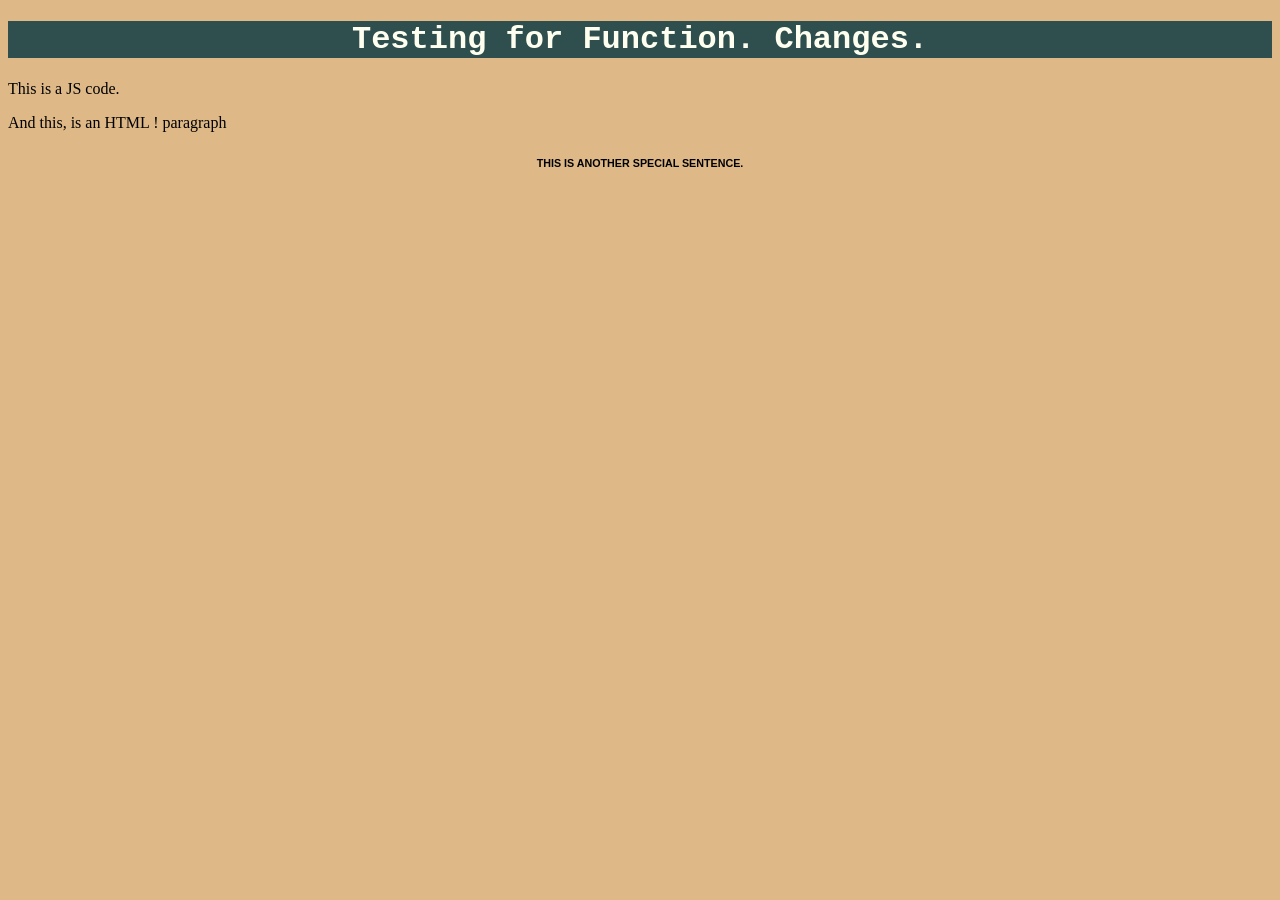
==== index.html @ 84844e10 "Relocated folders." ====
<!DOCTYPE html>
<html lang="en">
<head>
    <meta charset="UTF-8">
    <meta name="viewport" content="width=device-width, initial-scale=1.0">
    <title>SkillsBuild Training</title>
    <style>
        h6 {
            text-align: center;
            font-weight:800;
        }
    </style>
    <link rel="stylesheet" href="style.css">
</head>
<body>
    <h1>Testing for Function. Changes.</h1>
    <script src="script.js"></script>
    <p>And this, is an HTML ! paragraph</p>
    <h6>This is another special sentence.</h6>
</body>
</html>
---- style.css ----
body{
    background-color:burlywood;
}
h1 {
    text-align: center;
    color:ivory;
    background-color: darkslategrey;
    font-family: 'Courier New', Courier, monospace;
}
h6 {
    font-family:'Segoe UI', Tahoma, Geneva, Verdana, sans-serif;
    text-transform: uppercase;
}
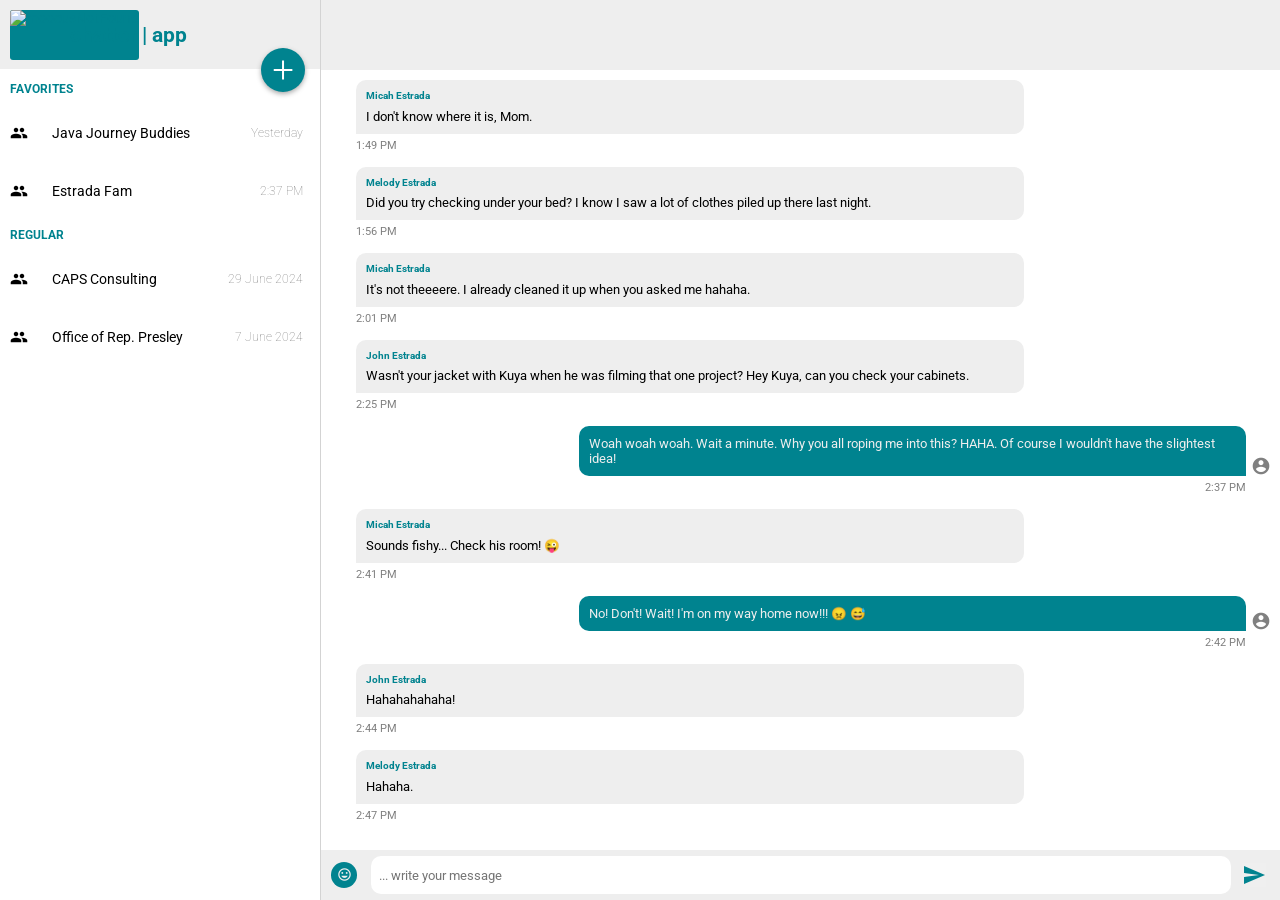
==== commit c5772333: "Part 3 Added basic javascript, and improved CSS stylings." ====
--- a/index.html
+++ b/index.html
@@ -1,21 +1,107 @@
 <!DOCTYPE html>
 <html lang="en">
+
 <head>
     <meta charset="UTF-8">
     <meta name="viewport" content="width=device-width, initial-scale=1.0">
-    <title>SkillsBuild Training</title>
-    <style>
-        h6 {
-            text-align: center;
-            font-weight:800;
-        }
-    </style>
-    <link rel="stylesheet" href="style.css">
+    <title>chatter|app</title>
+    <link href="style.css" rel="stylesheet">
+    <link href="https://fonts.googleapis.com/css?family=Roboto" rel="stylesheet">
+    <link href="https://fonts.googleapis.com/icon?family=Material+Icons" rel="stylesheet">
+    <link href="https://use.fontawesome.com/releases/v5.3.1/css/all.css" rel="stylesheet" integrity="sha384-mzrmE5qonljUremFsqc01SB46JvROS7bZs3IO2EmfFsd15uHvIt+Y8vEf7N7fWAU" crossorigin="anonymous">
+    <script src="https://code.jquery.com/jquery-3.6.0.min.js"></script>
+    <script src="channels.js"></script>
+    <script src="main.js"></script>
 </head>
+
 <body>
-    <h1>Testing for Function. Changes.</h1>
-    <script src="script.js"></script>
-    <p>And this, is an HTML ! paragraph</p>
-    <h6>This is another special sentence.</h6>
+    <div id="menuSide" class="mainDivs">
+        <section id="appBar1" class="appBar">
+            <img 
+                id="moocus"
+                src="https://ip.lfe.mw.tum.de/sections/moocus.png"
+                alt="moocusNotFound"
+            >
+            <h1 class="title">chatter | app</h1>
+            <a class="fab">+</a>
+        </section>
+        <section id="channelsView">
+            <h2 class="categories">Favorites</h2>
+            <ul class="channelList">
+                <li id="channel_1" class="channel" onclick="switchChannel(channel_1)">Java Journey Buddies<span class="dateLastActive"> Yesterday</span></li>
+                <li id="channel_2" class="channel" onclick="switchChannel(channel_2)">Estrada Fam<span class="dateLastActive"> 2:37 PM</span><br></li>
+            </ul>
+            <h2 class="categories">Regular</h2>
+            <ul class="channelList">
+                <li id="channel_3" class="channel" onclick="switchChannel(channel_3)">CAPS Consulting<span class="dateLastActive"> 29 June 2024</span></li>
+                <li id="channel_4" class="channel" onclick="switchChannel(channel_4)">Office of Rep. Presley<span class="dateLastActive"> 7 June 2024</span></li>
+            </ul>
+        </section>
+    </div>
+    <div id="chatSide" class="mainDivs">
+            <section id="appBar2" class="appBar">
+                <h2 id="chosenChat"></h2>
+                <a id="addToFave" class="material-icons"></a>
+            </section>
+        <article id="chatArea">
+            <div class="chatBlock">
+                <h3 class="sender">Micah Estrada</h3>
+                <p class="chatLog">I don't know where it is, Mom.</p>
+            </div>
+            <p class="dateLog">1:49 PM</p>
+            <div class="chatBlock">
+                <h3 class="sender">Melody Estrada</h3>
+                <p class="chatLog">Did you try checking under your bed? I know I saw a lot of clothes piled up there last night.</p>
+            </div>
+            <p class="dateLog">1:56 PM</p>
+            <div class="chatBlock">
+                <h3 class="sender">Micah Estrada</h3>
+                <p class="chatLog">It's not theeeere. I already cleaned it up when you asked me hahaha.</p>
+            </div>
+            <p class="dateLog">2:01 PM</p>
+            <div class="chatBlock">
+                <h3 class="sender">John Estrada</h3>
+                <p class="chatLog">Wasn't your jacket with Kuya when he was filming that one project? Hey Kuya, can you check your cabinets.</p>
+            </div>
+            <p class="dateLog">2:25 PM</p>
+            <div class="chatBlock mine">
+                <p class="chatLog mine">Woah woah woah. Wait a minute. Why you all roping me into this? HAHA. Of course I wouldn't have the slightest idea!</p>
+            </div>
+            <p class="dateLog mine">2:37 PM</p>
+            <div class="chatBlock">
+                <h3 class="sender">Micah Estrada</h3>
+                <p class="chatLog">Sounds fishy... Check his room! 😜</p>
+            </div>
+            <p class="dateLog">2:41 PM</p>
+            <div class="chatBlock mine">
+                <p class="chatLog mine">No! Don't! Wait! I'm on my way home now!!! 😠 😅</p>
+            </div>
+            <p class="dateLog mine">2:42 PM</p>
+            <div class="chatBlock">
+                <h3 class="sender">John Estrada</h3>
+                <p class="chatLog">Hahahahahaha!</p>
+            </div>
+            <p class="dateLog">2:44 PM</p>
+            <div class="chatBlock">
+                <h3 class="sender">Melody Estrada</h3>
+                <p class="chatLog">Hahaha.</p>
+            </div>
+            <p class="dateLog">2:47 PM</p>
+        </article>
+        <div id="inputArea">
+            <i class="material-icons" id="emoticonButton">insert_emoticon</i>
+            <input
+              type="text"
+              id="messageInput"
+              name="messageInput"
+              minlength="1"
+              maxlength="500"
+              placeholder="... write your message"
+            >
+            <button class="material-icons button" id="sendButton" onclick="sendMessage()">send</button>
+        </div>
+    </div>
+
 </body>
+
 </html>
--- a/style.css
+++ b/style.css
@@ -1,13 +1,259 @@
-body{
-    background-color:burlywood;
-}
-h1 {
+
+/*Global*/
+* {
+    font-family:Roboto, Arial, "Sans Serif";
+    margin: 0px;
+    padding: 0px;
+    text-overflow: ellipsis;
+    white-space: nowrap;
+    z-index: 0;
+}
+body {
+    font-size: 14px;
+    display: flex;
+    overflow-x: hidden;
+}
+
+.mainDivs {
+    height: 100%;
+    position: fixed;
+    display: flex;
+    flex-direction: column;
+    justify-content: flex-start;
+    overflow-y: auto;
+}
+#menuSide {
+    width: 25%;
+}
+#chatSide {
+    width: 75%;
+    left: 25%;
+    border-left: 1.5px solid lightgrey;
+    display: flex;
+    flex-direction: column;
+}
+
+
+/*App Bar*/
+.appBar {
+    display: flex;
+    align-items: center;
+    background-color: #eeeeee;
+    color: #00838f;
+    position: sticky;
+    top: 0px;
+    z-index: 1;
+}
+
+#moocus {
+    position: absolute;
+    background-color: #00838f;
+    top: 10px;
+    left: 10px;
+    border-radius: 3px;
+    height: 50px;
+}
+.title {
+    margin: 22.5px 0 22.5px 70px; /*!!Basis Margin!!*/
+}
+.fab {
+    width: 44px;
+    height: 44px;
+    background-color: #00838f;
+    border-radius: 50%;
+    box-shadow: 0 2px 5px 0 #aaaaaa;
+
+    font-size: 40px;
+    font-weight: 900;
+    color: white;
     text-align: center;
-    color:ivory;
-    background-color: darkslategrey;
-    font-family: 'Courier New', Courier, monospace;
-}
-h6 {
-    font-family:'Segoe UI', Tahoma, Geneva, Verdana, sans-serif;
+    line-height: 44px;
+
+    position: absolute;
+    top: 48px;
+    right: 15px;
+
+    cursor: pointer;
+}
+
+#appBar2 {
+    margin-left: 0;
+    justify-content: space-between;
+    min-height: 70.250px;
+}
+#chosenChat {
+    margin: 22.5px 0 22.5px 15px;
+}
+#addToFave{
+    color: #00838f;
+    margin-right: 20px;
+    cursor: pointer;
+}
+
+/*Channels List*/
+#channelsView {
+    margin: 5px 0 0 0px;
+    display: flex;
+    flex-direction: column;
+}
+.categories {
+    display: flex;
+    flex-direction: column;
+    padding: 0 0 0 10px;
+    font-size: smaller;
     text-transform: uppercase;
+    color: #00838f;
+    height: 30px;
+    justify-content: center;
+}
+.channelList {
+    display: flex;
+    flex-direction: column;
+    list-style-type: none;
+}
+.channel {
+    display: flex;
+    align-items: center;
+    padding: 20px 0 20px 10px;
+    font-size: 13.5px;
+}
+/* .channel:hover {
+    background-color: #eeeeee;
+    border-right: 5px solid #00838f;
+    transition: all 0.1s ease-out;
+} */
+.selected {
+    background-color: #eeeeee;
+    border-right: 5px solid #00838f;
+    transition: all 0.1s ease-out;
+}
+.channel::before {
+    font-family: 'Material Icons';
+    font-size: 17.5px;
+    content: 'group';
+    margin-right: 23.5px;
+}
+.dateLastActive {
+    display: flex;
+    margin-left: auto;
+    margin-right: 17.5px;
+    font-size: 11.5px;
+    font-weight: lighter;
+    color: rgba(0, 0, 0, 0.5)
+}
+
+/*Chats*/
+#chatArea {
+    margin: 10px 0 0 35px;
+    display: flex;
+    flex-direction: column;
+    height: auto;
+    flex-grow: 1;
+    overflow-y: auto;
+}
+.chatBlock {
+    display: flex;
+    flex-direction: column;
+    width: 70%;
+    padding: 10px;
+    border-radius: 10px 10px 10px 0;
+    background-color: #eeeeee;
+    justify-content: flex-end;
+    position: relative;
+}
+.sender {
+    font-size: 10px;
+    font-weight: 700;
+    color: #00838f;
+    margin: 0 0 7.5px 0;
+}
+.chatLog {
+    white-space: normal;
+    font-size: 12.5px;
+}
+.chatBlock::before {
+    font-family: 'Material Icons';
+    font-size: 20px;
+    color: gray;
+    content: 'account_circle';
+    position: absolute;
+    left: -25px;
+    transform: translate(0, 10px);
+}
+.dateLog {
+    margin: 5px 0 15px 0;
+    font-size: 10.5px;
+    color: rgba(0, 0, 0, 0.5)
+}
+.chatBlock.mine {
+    display: flex;
+    flex-direction: column;
+    width: 70%;
+    padding: 10px;
+    margin-right: 35px;
+    border-radius: 10px 10px 0 10px;
+    background-color: #00838f;
+    justify-content: flex-end;
+    position: relative;
+    align-self: flex-end;
+}
+.chatBlock.mine::before {
+    font-family: 'Material Icons';
+    font-size: 20px;
+    color: gray;
+    content: 'account_circle';
+    position: absolute;
+    left: auto;
+    right: -25px;
+    transform: translate(0, 10px);
+}
+.chatLog.mine {
+    white-space: normal;
+    font-size: 12.5px;
+    color: #eeeeee;
+}
+.dateLog.mine {
+    margin: 5px 35px 15px 0;
+    font-size: 10.5px;
+    color: rgba(0, 0, 0, 0.5);
+    align-self: flex-end;
+}
+
+/*Input Area*/
+#inputArea {
+    background-color: #eeeeee;
+    position: sticky;
+    bottom: 0px;
+    min-height: 50px;
+    display: flex;
+    justify-content: space-between;
+    align-items: center;
+}
+#messageInput {
+    border: none;
+    height: 27.5px;
+    position: absolute;
+    left: 50px;
+    right: 50px;
+    width: auto;
+    border-radius: 10px;
+    padding: 5px 5px 5px 8px;
+}
+#emoticonButton {
+    margin-left: 10px;
+    padding: 5.5px;
+    border-radius: 100%;
+    background-color: #00838f;
+    color:#eeeeee;
+    font-size: 14.5px;
+}
+#sendButton {  
+    margin-right: 15px;
+    color: #00838f;
+    cursor: pointer;
+    border: none;
+}
+#sendButton:active {
+    transform: scale(0.90); 
+
 }
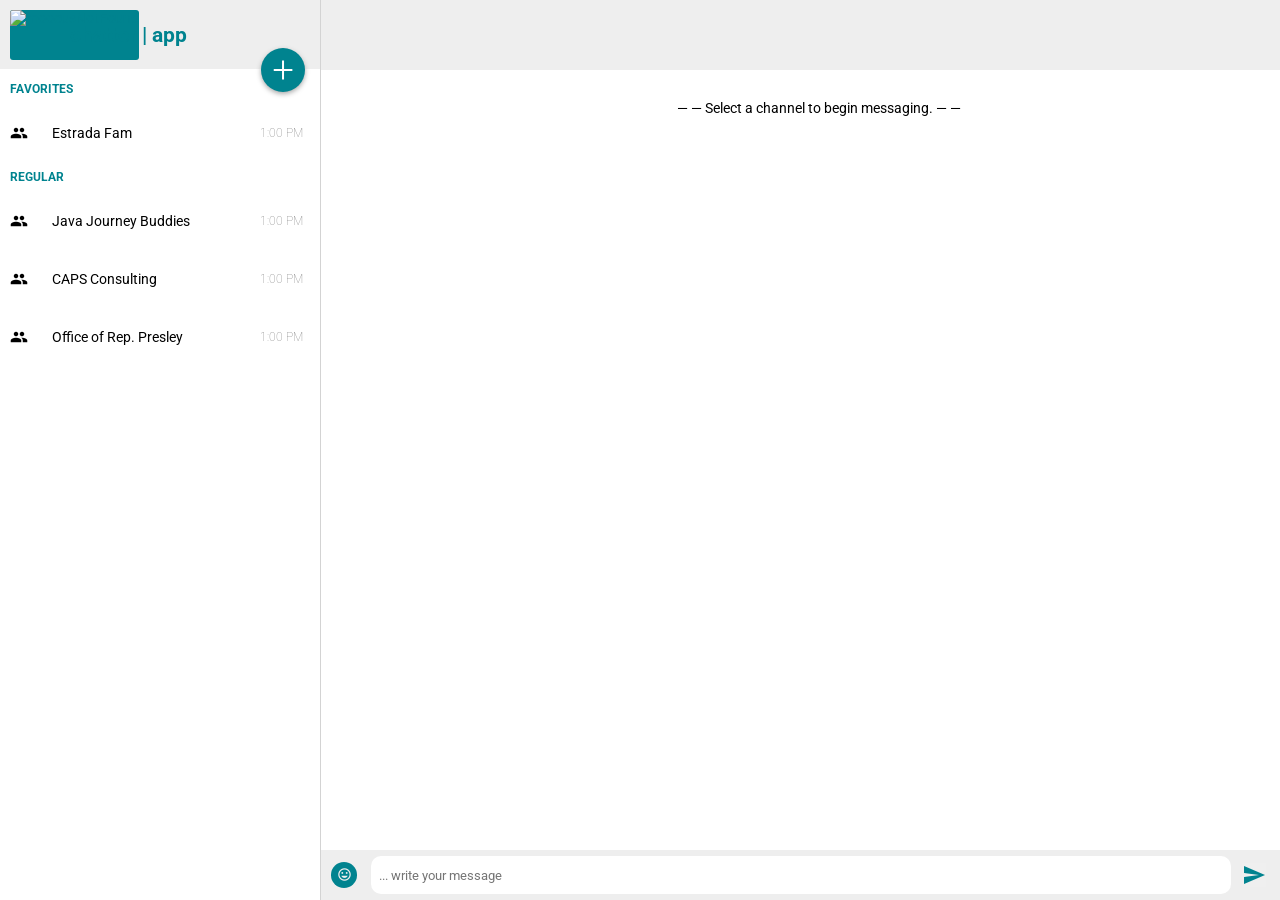
==== commit f9ea7b94: "Something's up I'm not sure what is edited" ====
--- a/index.html
+++ b/index.html
@@ -11,10 +11,11 @@
     <link href="https://use.fontawesome.com/releases/v5.3.1/css/all.css" rel="stylesheet" integrity="sha384-mzrmE5qonljUremFsqc01SB46JvROS7bZs3IO2EmfFsd15uHvIt+Y8vEf7N7fWAU" crossorigin="anonymous">
     <script src="https://code.jquery.com/jquery-3.6.0.min.js"></script>
     <script src="channels.js"></script>
+    <script src="messages.js"></script>
     <script src="main.js"></script>
 </head>
 
-<body>
+<body onload="init()">
     <div id="menuSide" class="mainDivs">
         <section id="appBar1" class="appBar">
             <img 
@@ -27,14 +28,14 @@
         </section>
         <section id="channelsView">
             <h2 class="categories">Favorites</h2>
-            <ul class="channelList">
-                <li id="channel_1" class="channel" onclick="switchChannel(channel_1)">Java Journey Buddies<span class="dateLastActive"> Yesterday</span></li>
-                <li id="channel_2" class="channel" onclick="switchChannel(channel_2)">Estrada Fam<span class="dateLastActive"> 2:37 PM</span><br></li>
+            <ul id="favoriteCh" class="channelList">
+                <!-- <li id="channel_1" class="channel" onclick="switchChannel(channel_1)">Java Journey Buddies<span class="dateLastActive"> Yesterday</span></li>
+                <li id="channel_2" class="channel" onclick="switchChannel(channel_2)">Estrada Fam<span class="dateLastActive"> 2:37 PM</span><br></li> -->
             </ul>
             <h2 class="categories">Regular</h2>
-            <ul class="channelList">
-                <li id="channel_3" class="channel" onclick="switchChannel(channel_3)">CAPS Consulting<span class="dateLastActive"> 29 June 2024</span></li>
-                <li id="channel_4" class="channel" onclick="switchChannel(channel_4)">Office of Rep. Presley<span class="dateLastActive"> 7 June 2024</span></li>
+            <ul id="regularCh" class="channelList">
+                <!-- <li id="channel_3" class="channel" onclick="switchChannel(channel_3)">CAPS Consulting<span class="dateLastActive"> 29 June 2024</span></li>
+                <li id="channel_4" class="channel" onclick="switchChannel(channel_4)">Office of Rep. Presley<span class="dateLastActive"> 7 June 2024</span></li> -->
             </ul>
         </section>
     </div>
@@ -44,7 +45,9 @@
                 <a id="addToFave" class="material-icons"></a>
             </section>
         <article id="chatArea">
-            <div class="chatBlock">
+            <p id="startText">— — Select a channel to begin messaging. — —</p>
+
+            <!-- <div class="chatBlock">
                 <h3 class="sender">Micah Estrada</h3>
                 <p class="chatLog">I don't know where it is, Mom.</p>
             </div>
@@ -86,7 +89,7 @@
                 <h3 class="sender">Melody Estrada</h3>
                 <p class="chatLog">Hahaha.</p>
             </div>
-            <p class="dateLog">2:47 PM</p>
+            <p class="dateLog">2:47 PM</p> -->
         </article>
         <div id="inputArea">
             <i class="material-icons" id="emoticonButton">insert_emoticon</i>
--- a/style.css
+++ b/style.css
@@ -143,6 +143,10 @@
 }
 
 /*Chats*/
+#startText {
+    align-self: center;
+    margin: 20px;
+}
 #chatArea {
     margin: 10px 0 0 35px;
     display: flex;
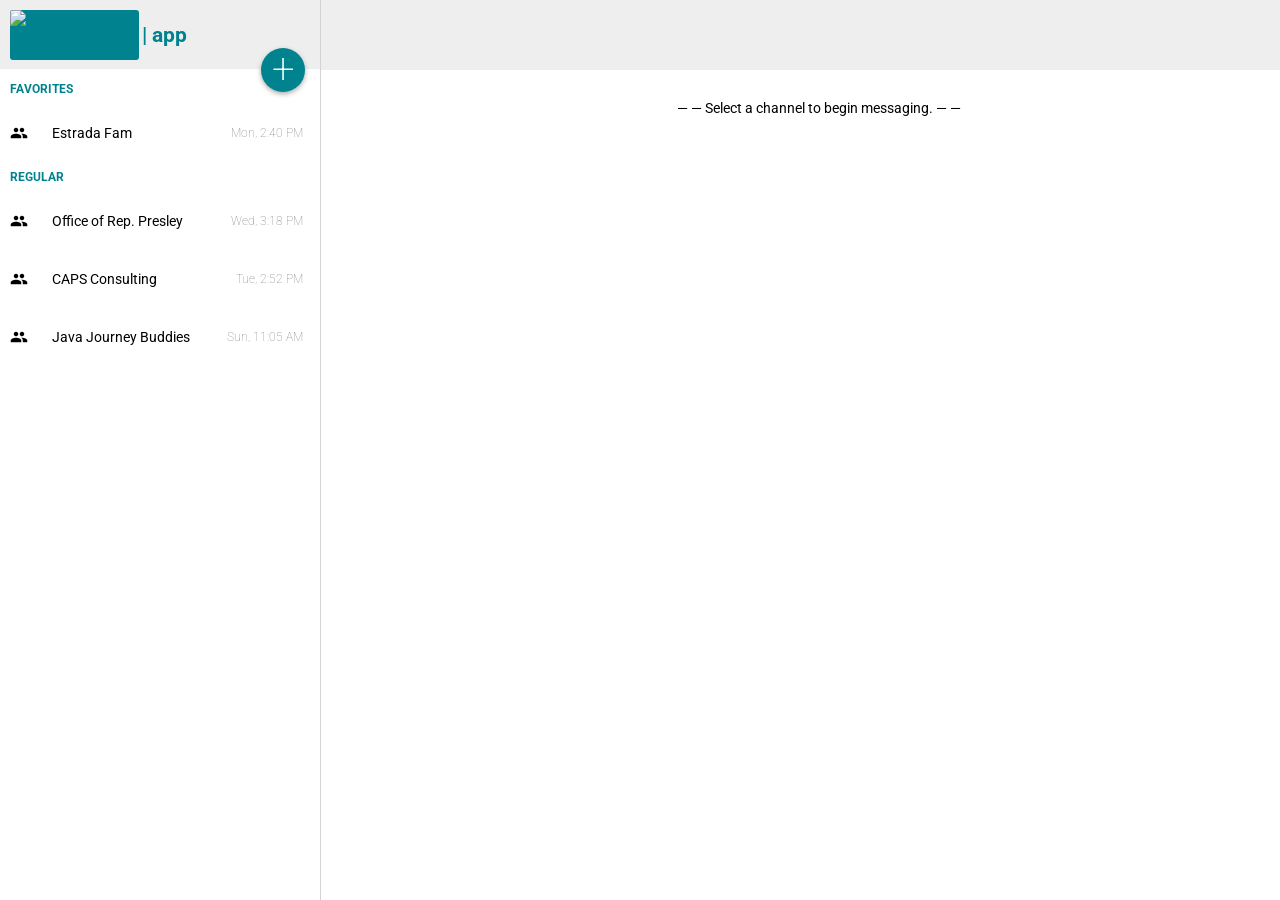
==== commit 4efdcbf9: "Near-done I only need to make sure the message bar is consistent" ====
--- a/index.html
+++ b/index.html
@@ -8,11 +8,8 @@
     <link href="style.css" rel="stylesheet">
     <link href="https://fonts.googleapis.com/css?family=Roboto" rel="stylesheet">
     <link href="https://fonts.googleapis.com/icon?family=Material+Icons" rel="stylesheet">
+    <link href="https://fonts.googleapis.com/css2?family=Material+Symbols+Outlined" rel="stylesheet">
     <link href="https://use.fontawesome.com/releases/v5.3.1/css/all.css" rel="stylesheet" integrity="sha384-mzrmE5qonljUremFsqc01SB46JvROS7bZs3IO2EmfFsd15uHvIt+Y8vEf7N7fWAU" crossorigin="anonymous">
-    <script src="https://code.jquery.com/jquery-3.6.0.min.js"></script>
-    <script src="channels.js"></script>
-    <script src="messages.js"></script>
-    <script src="main.js"></script>
 </head>
 
 <body onload="init()">
@@ -24,7 +21,7 @@
                 alt="moocusNotFound"
             >
             <h1 class="title">chatter | app</h1>
-            <a class="fab">+</a>
+            <a id="fab" onclick="showPop()">+</a>
         </section>
         <section id="channelsView">
             <h2 class="categories">Favorites</h2>
@@ -46,50 +43,6 @@
             </section>
         <article id="chatArea">
             <p id="startText">— — Select a channel to begin messaging. — —</p>
-
-            <!-- <div class="chatBlock">
-                <h3 class="sender">Micah Estrada</h3>
-                <p class="chatLog">I don't know where it is, Mom.</p>
-            </div>
-            <p class="dateLog">1:49 PM</p>
-            <div class="chatBlock">
-                <h3 class="sender">Melody Estrada</h3>
-                <p class="chatLog">Did you try checking under your bed? I know I saw a lot of clothes piled up there last night.</p>
-            </div>
-            <p class="dateLog">1:56 PM</p>
-            <div class="chatBlock">
-                <h3 class="sender">Micah Estrada</h3>
-                <p class="chatLog">It's not theeeere. I already cleaned it up when you asked me hahaha.</p>
-            </div>
-            <p class="dateLog">2:01 PM</p>
-            <div class="chatBlock">
-                <h3 class="sender">John Estrada</h3>
-                <p class="chatLog">Wasn't your jacket with Kuya when he was filming that one project? Hey Kuya, can you check your cabinets.</p>
-            </div>
-            <p class="dateLog">2:25 PM</p>
-            <div class="chatBlock mine">
-                <p class="chatLog mine">Woah woah woah. Wait a minute. Why you all roping me into this? HAHA. Of course I wouldn't have the slightest idea!</p>
-            </div>
-            <p class="dateLog mine">2:37 PM</p>
-            <div class="chatBlock">
-                <h3 class="sender">Micah Estrada</h3>
-                <p class="chatLog">Sounds fishy... Check his room! 😜</p>
-            </div>
-            <p class="dateLog">2:41 PM</p>
-            <div class="chatBlock mine">
-                <p class="chatLog mine">No! Don't! Wait! I'm on my way home now!!! 😠 😅</p>
-            </div>
-            <p class="dateLog mine">2:42 PM</p>
-            <div class="chatBlock">
-                <h3 class="sender">John Estrada</h3>
-                <p class="chatLog">Hahahahahaha!</p>
-            </div>
-            <p class="dateLog">2:44 PM</p>
-            <div class="chatBlock">
-                <h3 class="sender">Melody Estrada</h3>
-                <p class="chatLog">Hahaha.</p>
-            </div>
-            <p class="dateLog">2:47 PM</p> -->
         </article>
         <div id="inputArea">
             <i class="material-icons" id="emoticonButton">insert_emoticon</i>
@@ -104,7 +57,29 @@
             <button class="material-icons button" id="sendButton" onclick="sendMessage()">send</button>
         </div>
     </div>
-
+    <div id="overlay"></div>
+    <div popover="manual" id="addChPop">
+        <div id="textPop">Create a New Channel</div>
+        <input
+        type="text"
+        id="channelInput"
+        name="channelInput"
+        minlength="1"
+        maxlength="25"
+        placeholder="Name the New Channel."
+        >
+        <div><button id="closePop" type="button" onclick="hidePop()">
+            <span id="closeIcon" class="material-symbols-outlined">close</span>Cancel
+        </button>
+        <button id="createCh" type="button" onclick="hidePop();addChannel()">
+            <span id="check" class="material-symbols-outlined">check</span>Create
+        </button>
+        </div>
+    </div>
 </body>
+    <script src="https://code.jquery.com/jquery-3.6.0.min.js"></script>
+    <script src="channels.js"></script>
+    <script src="messages.js"></script>
+    <script src="main.js"></script>
 
 </html>
--- a/style.css
+++ b/style.css
@@ -29,7 +29,7 @@
     width: 75%;
     left: 25%;
     border-left: 1.5px solid lightgrey;
-    display: flex;
+    display: flex; 
     flex-direction: column;
 }
 
@@ -56,7 +56,7 @@
 .title {
     margin: 22.5px 0 22.5px 70px; /*!!Basis Margin!!*/
 }
-.fab {
+#fab {
     width: 44px;
     height: 44px;
     background-color: #00838f;
@@ -64,7 +64,7 @@
     box-shadow: 0 2px 5px 0 #aaaaaa;
 
     font-size: 40px;
-    font-weight: 900;
+    font-weight: 200;
     color: white;
     text-align: center;
     line-height: 44px;
@@ -74,6 +74,10 @@
     right: 15px;
 
     cursor: pointer;
+    transition: transform 0.5s ease;
+}
+#fab:hover {
+    transform: rotate(240deg) scale(1.15);
 }
 
 #appBar2 {
@@ -174,6 +178,7 @@
 .chatLog {
     white-space: normal;
     font-size: 12.5px;
+    flex-wrap: wrap;
 }
 .chatBlock::before {
     font-family: 'Material Icons';
@@ -215,6 +220,7 @@
     white-space: normal;
     font-size: 12.5px;
     color: #eeeeee;
+    flex-wrap: wrap;
 }
 .dateLog.mine {
     margin: 5px 35px 15px 0;
@@ -229,7 +235,7 @@
     position: sticky;
     bottom: 0px;
     min-height: 50px;
-    display: flex;
+    display: none; /*turns into flex after channel chosen*/
     justify-content: space-between;
     align-items: center;
 }
@@ -259,5 +265,108 @@
 }
 #sendButton:active {
     transform: scale(0.90); 
-
+}
+
+/*Popover*/
+#overlay {
+    position: fixed;
+    display: flex;
+    top: 0;
+    width: 0;
+    height: 100%;
+    width: 100%;
+    opacity: 0;
+    background-color: black;
+    transition: opacity 0.3s ease-in-out,
+                z-index 0.3s ease-in-out;
+    z-index: -1;
+}
+#overlay.show {
+    opacity: 20%;
+    z-index: 2;
+}
+#addChPop {
+    position: absolute;
+    display: flex;
+    flex-direction: column;
+    margin: auto;
+    opacity: 0;
+    bottom: 15%;
+    height: 175px;
+    width: 300px;
+    border: none;
+    border-radius: 1px;
+    box-shadow: 0 19px 38px rgba(0,0,0,0.30), 0 15px 12px rgba(0,0,0,0.22);
+    transition: opacity 0.3s ease-in-out, 
+                transform 0.3s ease-in-out;
+    align-items: center;
+}
+#addChPop:popover-open {
+    opacity: 1;
+    transform: scale(0.95);
+}
+#textPop {
+    display: flex;
+    position: absolute;
+    margin: auto;
+    top: 8.5%;
+    height: 20px;
+    font-size: larger;
+    top: 15%;
+}
+#channelInput {
+    display: flex;
+    position: absolute;
+    top: 35%;
+    height: 20%;
+    width: 65%;
+    outline: none;
+    padding-left: 2.5%;
+    transition: all 0.2s ease;
+}
+#channelInput:focus {
+    box-shadow: 0 0 1px 1px lightblue;
+    border: 2px solid lightblue;
+}
+#closePop {
+    display: flex;
+    position: absolute;
+    inset: auto auto 10% 15%;
+    height: 40px;
+    width: 100px;
+    justify-content: center;
+    align-items: center;
+    background: #0c7079;
+    color: white;
+    border: none;
+    border-radius: 5px;
+    font-size: larger;
+}
+#closeIcon {
+    color: #0a666f;
+    font-size: 25px;
+    margin-right: 4px;
+    border-radius: 100%;
+    background-color: white;
+}
+#createCh {
+    display: flex;
+    position: absolute;
+    inset: auto 15% 10% auto;
+    height: 40px;
+    width: 100px;
+    justify-content: center;
+    align-items: center;
+    background: #01aab9;
+    color: white;
+    border: none;
+    border-radius: 5px;
+    font-size: larger;
+}
+#check {
+    color: #00838f;
+    font-size: 25px;
+    margin-right: 4px;
+    border-radius: 100%;
+    background-color: white;
 }
